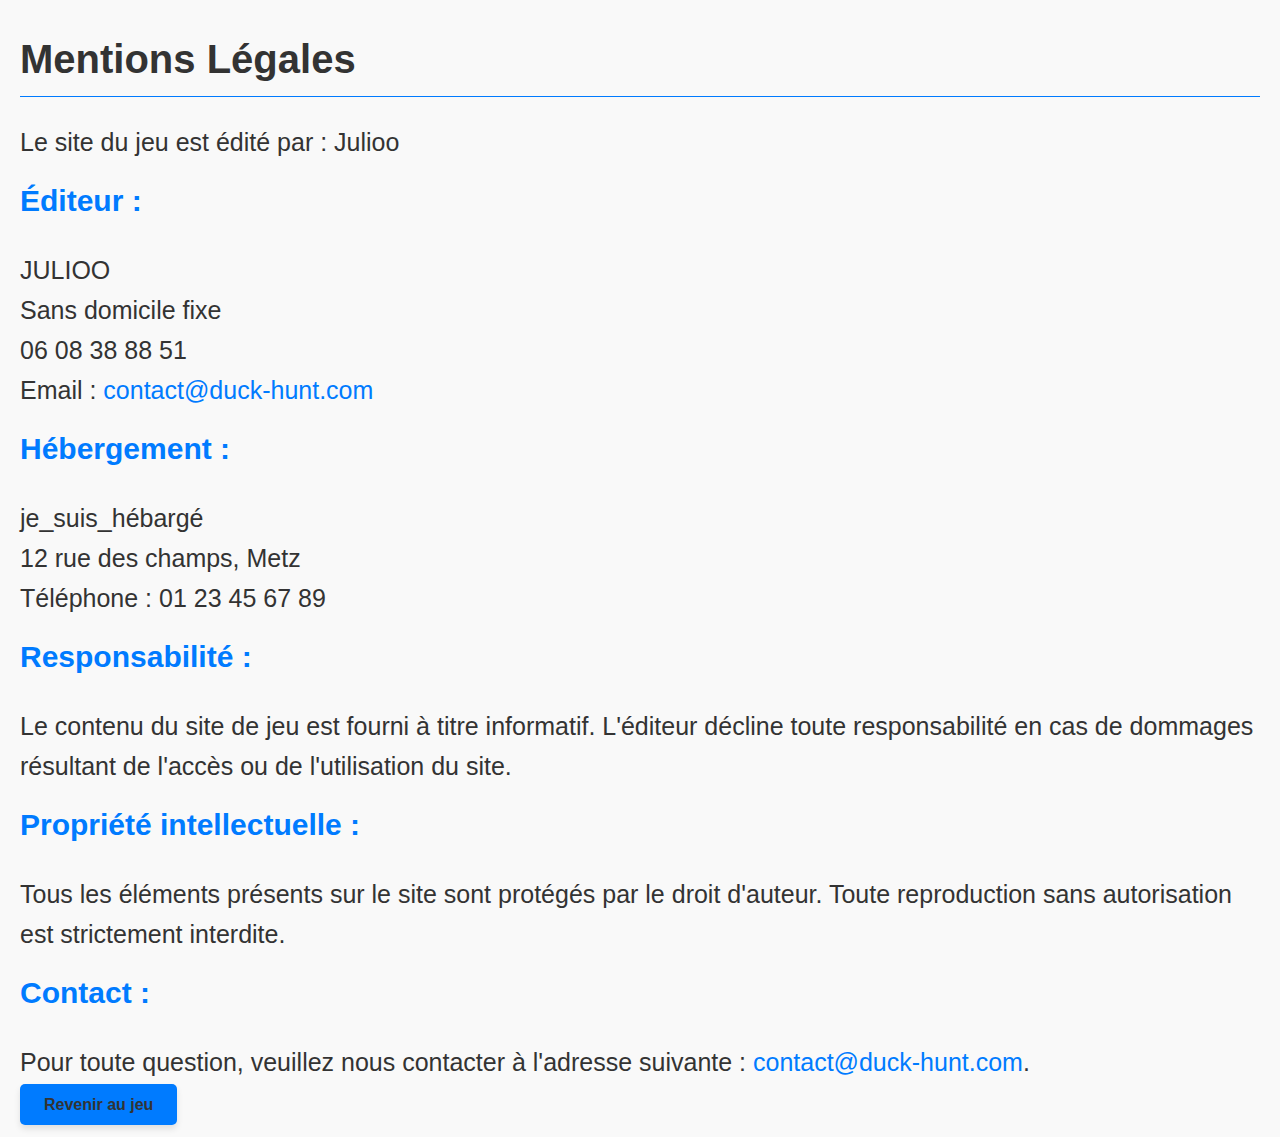
==== Public/Mentions.html @ b8c88b12 "design presque fini /mentions légale presque fini" ====
<!DOCTYPE html>
<html lang="fr">
<head>
    <meta charset="UTF-8">
    <meta name="viewport" content="width=device-width, initial-scale=1.0">
    <title>Mentions Légales</title>
    <link rel="stylesheet" href="../Assets/Css/mentions.css">
</head>
<body>
    <div class="container">
        <h1>Mentions Légales</h1>
        
        <p>Le site du jeu est édité par : Julioo</p>
        <p class="section-title">Éditeur :</p>
        <p>JULIOO<br>
        Sans domicile fixe<br>
        06 08 38 88 51<br>
        Email : <a href="mailto:contact@duck-hunt.com">contact@duck-hunt.com</a></p>

        <p class="section-title">Hébergement :</p>
        <p>je_suis_hébargé<br>
        12 rue des champs, Metz<br>
        Téléphone : 01 23 45 67 89</p>

        <p class="section-title">Responsabilité :</p>
        <p>Le contenu du site de jeu est fourni à titre informatif. L'éditeur décline toute responsabilité en cas de dommages résultant de l'accès ou de l'utilisation du site.</p>

        <p class="section-title">Propriété intellectuelle :</p>
        <p>Tous les éléments présents sur le site sont protégés par le droit d'auteur. Toute reproduction sans autorisation est strictement interdite.</p>

        <p class="section-title">Contact :</p>
        <p>Pour toute question, veuillez nous contacter à l'adresse suivante : <a href="mailto:contact@duck-hunt.com">contact@duck-hunt.com</a>.</p>
        <a class="button" href="../index.html">Revenir au jeu</a>
    </div>
</body>
</html>
---- Assets/Css/mentions.css ----
body {
    font-family: Arial, sans-serif;
    background-color: #f9f9f9;
    color: #333;
    line-height: 1.6;
    margin: 20px;
}
h1 {
    font-size: 40px;
    color: #333;
    border-bottom: 1px solid #007BFF;
    padding-bottom: 5px;
    margin-bottom: 15px;
}
p {
    font-size: 25px;
    margin-bottom: 10px;
}
.section-title {
    font-weight: bold;
    color: #007BFF;
    margin-top: 15px;
    font-size: 30px;
}
a {
    color: #007BFF;
    text-decoration: none;
}
a:hover {
    text-decoration: underline;
}
.button {
    background-color: #007BFF; /* Couleur de fond */
    color: #fff; /* Couleur du texte */
    border: none;
    padding: 12px 24px;
    font-size: 16px;
    font-weight: bold;
    border-radius: 5px;
    cursor: pointer;
    transition: background-color 0.3s, box-shadow 0.3s, transform 0.2s;
    box-shadow: 0px 4px 6px rgba(0, 0, 0, 0.1);
    text-decoration: none;
    color:inherit;
}

.button:hover {
    background-color: #0056b3; /* Couleur de fond au survol */
    box-shadow: 0px 6px 12px rgba(0, 0, 0, 0.2);
    transform: translateY(-2px);
    text-decoration: none;
    color:inherit;
}

.button:active {
    transform: translateY(0); /* Effet de "clic" */
    box-shadow: 0px 4px 6px rgba(0, 0, 0, 0.1);
    text-decoration: none;
    color:inherit;
}
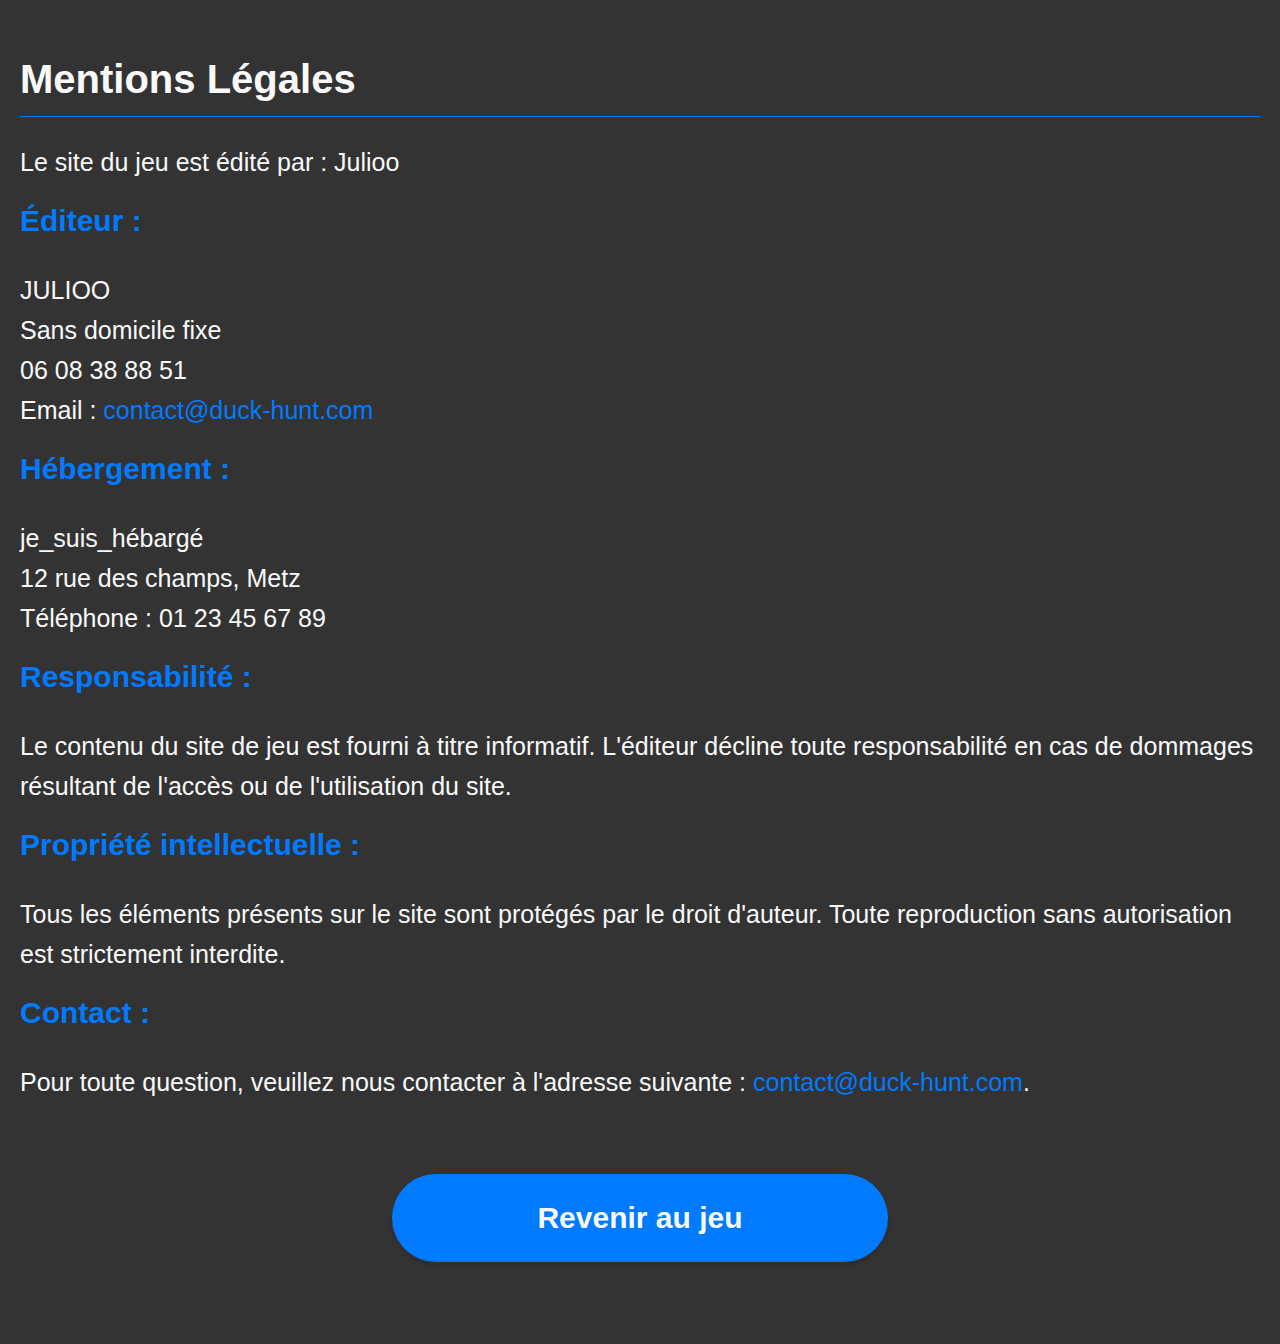
==== commit 95f3f250: "ajustement front-end" ====
--- a/Public/Mentions.html
+++ b/Public/Mentions.html
@@ -30,7 +30,9 @@
 
         <p class="section-title">Contact :</p>
         <p>Pour toute question, veuillez nous contacter à l'adresse suivante : <a href="mailto:contact@duck-hunt.com">contact@duck-hunt.com</a>.</p>
-        <a class="button" href="../index.html">Revenir au jeu</a>
+        <div class="section_button">
+            <a class="button" href="../index.html">Revenir au jeu</a>
+        </div>
     </div>
 </body>
 </html>
--- a/Assets/Css/mentions.css
+++ b/Assets/Css/mentions.css
@@ -1,13 +1,14 @@
 body {
     font-family: Arial, sans-serif;
-    background-color: #f9f9f9;
-    color: #333;
+    background-color:#333 ;
+    color: #f9f9f9;
     line-height: 1.6;
     margin: 20px;
+    display:flex; 
+    justify-content: center;
 }
 h1 {
     font-size: 40px;
-    color: #333;
     border-bottom: 1px solid #007BFF;
     padding-bottom: 5px;
     margin-bottom: 15px;
@@ -22,6 +23,11 @@
     margin-top: 15px;
     font-size: 30px;
 }
+.section_button{
+    display: flex;
+    justify-content: center;
+    align-items: end;
+}
 a {
     color: #007BFF;
     text-decoration: none;
@@ -33,15 +39,19 @@
     background-color: #007BFF; /* Couleur de fond */
     color: #fff; /* Couleur du texte */
     border: none;
-    padding: 12px 24px;
-    font-size: 16px;
+    margin: 5% 0;
+    padding:20px 0;
+    font-size: 30px;
     font-weight: bold;
-    border-radius: 5px;
+    border-radius: 90px;
     cursor: pointer;
     transition: background-color 0.3s, box-shadow 0.3s, transform 0.2s;
     box-shadow: 0px 4px 6px rgba(0, 0, 0, 0.1);
     text-decoration: none;
     color:inherit;
+    display:flex; 
+    justify-content: center;
+    width:40%;
 }
 
 .button:hover {
